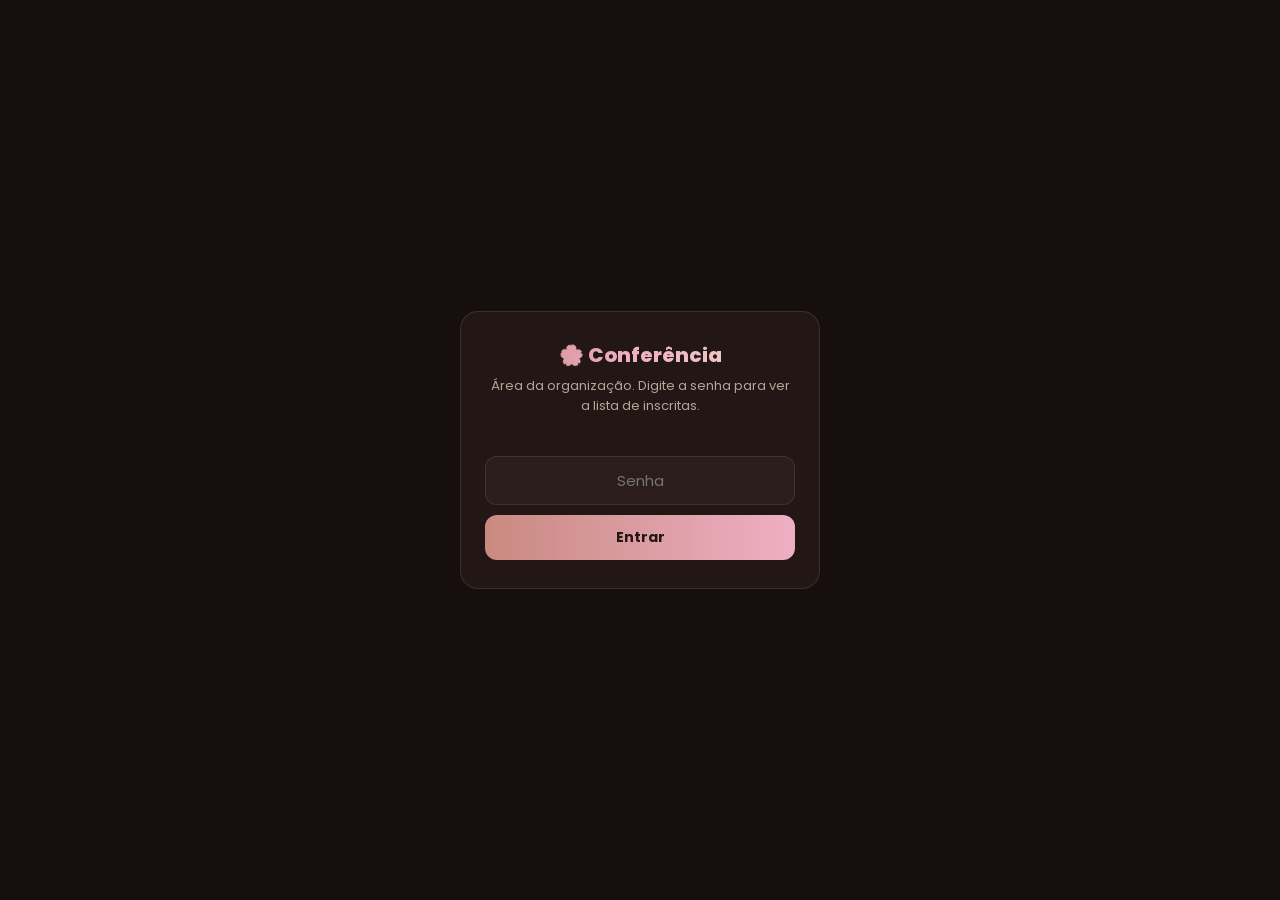
==== conferencia.html @ ba6fb8bf "Cria pagina de conferencia (check-in) no site, alimentada pela planilha - Apps Script: doGet retorna" ====
<!DOCTYPE html>
<html lang="pt-BR">
<head>
<meta charset="UTF-8">
<meta name="viewport" content="width=device-width, initial-scale=1.0">
<meta name="robots" content="noindex,nofollow">
<meta name="theme-color" content="#c88a80">
<title>Conferência 🌸 Mulheres Curadas</title>
<link rel="preconnect" href="https://fonts.googleapis.com">
<link rel="preconnect" href="https://fonts.gstatic.com" crossorigin>
<link href="https://fonts.googleapis.com/css2?family=Poppins:wght@400;500;600;700;800&display=swap" rel="stylesheet">
<style>
  :root{
    --bg:#170f0d; --card:#221715; --card-2:#2c1e1a;
    --pink:#c88a80; --pink-2:#efaec4; --nude:#edd6c4;
    --text:#f6efe9; --muted:#b6a498; --border:rgba(255,255,255,.10);
    --input:#2a1d1a; --ok:#6fcf97; --ok-bg:rgba(111,207,151,.14);
  }
  *{box-sizing:border-box;margin:0;padding:0}
  body{font-family:'Poppins',sans-serif;background:var(--bg);color:var(--text);
    min-height:100vh;padding:18px 14px 60px;-webkit-tap-highlight-color:transparent}
  .wrap{width:100%;max-width:760px;margin:0 auto}
  .grad{background:linear-gradient(90deg,var(--pink) 0%,var(--pink-2) 45%,var(--nude) 100%);
    -webkit-background-clip:text;background-clip:text;color:transparent}
  header{text-align:center;margin-bottom:18px}
  header img{max-width:230px;width:60%;height:auto;margin-bottom:6px}
  header h1{font-size:22px;font-weight:800;letter-spacing:-.5px}
  header .sub{color:var(--muted);font-size:13px;margin-top:2px}

  /* cartoes de contagem */
  .cards{display:grid;grid-template-columns:repeat(3,1fr);gap:10px;margin:16px 0}
  .card{background:var(--card);border:1px solid var(--border);border-radius:14px;padding:14px 10px;text-align:center}
  .card .n{font-size:26px;font-weight:800;line-height:1}
  .card .l{font-size:12px;color:var(--muted);margin-top:5px}
  .card.presentes .n{color:var(--ok)}

  .toolbar{display:flex;gap:8px;flex-wrap:wrap;align-items:center;margin-bottom:12px}
  input.busca{flex:1;min-width:180px;background:var(--input);border:1px solid var(--border);
    color:var(--text);border-radius:12px;padding:12px 14px;font-family:inherit;font-size:15px}
  input.busca::placeholder{color:var(--muted)}
  button.btn{background:linear-gradient(90deg,var(--pink),var(--pink-2));border:0;color:#241713;
    font-weight:700;font-family:inherit;border-radius:12px;padding:12px 16px;font-size:14px;cursor:pointer}
  button.ghost{background:var(--card);border:1px solid var(--border);color:var(--text)}

  .chips{display:flex;gap:8px;flex-wrap:wrap;margin-bottom:14px}
  .chip{background:var(--card);border:1px solid var(--border);color:var(--muted);
    border-radius:999px;padding:7px 13px;font-size:13px;font-weight:600;cursor:pointer;white-space:nowrap}
  .chip.on{background:var(--pink);color:#241713;border-color:transparent}

  .lista{display:flex;flex-direction:column;gap:9px}
  .item{display:flex;align-items:center;gap:12px;background:var(--card);border:1px solid var(--border);
    border-radius:14px;padding:12px 14px}
  .item.pres{background:var(--ok-bg);border-color:rgba(111,207,151,.4)}
  .item .info{flex:1;min-width:0}
  .item .nome{font-weight:600;font-size:15px;overflow:hidden;text-overflow:ellipsis;white-space:nowrap}
  .item .meta{color:var(--muted);font-size:12px;margin-top:3px;display:flex;gap:8px;flex-wrap:wrap;align-items:center}
  .item .grp{background:var(--card-2);border:1px solid var(--border);border-radius:6px;padding:1px 7px;font-size:11px}
  .item .meta a{color:var(--pink-2);text-decoration:none}
  /* botao presente */
  .toggle{flex-shrink:0;border:1px solid var(--border);background:var(--card-2);color:var(--muted);
    border-radius:999px;padding:9px 14px;font-size:13px;font-weight:700;cursor:pointer;display:flex;align-items:center;gap:6px}
  .toggle.on{background:var(--ok);color:#12331f;border-color:transparent}

  .msg{text-align:center;color:var(--muted);padding:30px 10px;font-size:14px}
  .foot{text-align:center;color:var(--muted);font-size:12px;margin-top:18px}

  /* tela de senha */
  .gate{position:fixed;inset:0;background:var(--bg);display:flex;align-items:center;justify-content:center;padding:24px;z-index:10}
  .gate .box{background:var(--card);border:1px solid var(--border);border-radius:18px;padding:28px 24px;max-width:360px;width:100%;text-align:center}
  .gate h2{font-size:20px;font-weight:800;margin-bottom:6px}
  .gate p{color:var(--muted);font-size:13px;margin-bottom:16px}
  .gate input{width:100%;background:var(--input);border:1px solid var(--border);color:var(--text);
    border-radius:12px;padding:12px 14px;font-family:inherit;font-size:15px;margin-bottom:10px;text-align:center}
  .gate .erro{color:#e88;font-size:13px;min-height:18px;margin-bottom:6px}
  .hidden{display:none!important}
</style>
</head>
<body>
  <!-- ===== SENHA ===== -->
  <div class="gate" id="gate">
    <div class="box">
      <h2 class="grad">🌸 Conferência</h2>
      <p>Área da organização. Digite a senha para ver a lista de inscritas.</p>
      <div class="erro" id="gateErro"></div>
      <input type="password" id="senha" placeholder="Senha" autocomplete="off">
      <button class="btn" id="entrar" style="width:100%">Entrar</button>
    </div>
  </div>

  <!-- ===== CONTEUDO ===== -->
  <div class="wrap hidden" id="app">
    <header>
      <img src="wordmark-mulheres-curadas.png" alt="Mulheres Curadas">
      <h1 class="grad">Lista de conferência</h1>
      <div class="sub" id="sub">Carregando…</div>
    </header>

    <div class="cards">
      <div class="card"><div class="n" id="cTotal">–</div><div class="l">Inscritas</div></div>
      <div class="card presentes"><div class="n" id="cPres">–</div><div class="l">Presentes</div></div>
      <div class="card"><div class="n" id="cFalta">–</div><div class="l">Faltam</div></div>
    </div>

    <div class="toolbar">
      <input class="busca" id="busca" placeholder="🔎 Buscar por nome, e-mail ou WhatsApp…">
      <button class="btn ghost" id="recarregar">↻ Atualizar</button>
    </div>
    <div class="chips" id="chips"></div>

    <div class="lista" id="lista"></div>
    <div class="msg hidden" id="vazio">Nenhuma inscrita encontrada.</div>
    <div class="foot" id="foot"></div>
  </div>

<script>
  // URL do seu Apps Script (a mesma do formulario de inscricao)
  var URL_API = "https://script.google.com/macros/s/AKfycbwa2jGLDt2H690COhdR-tuwE6iXVcu6eTug3nGeHMNS7JD3FiXWc-SCkxviSReRKWU4_g/exec";

  var CHAVE = localStorage.getItem('mc_chave') || '';
  var DADOS = [], FILTRO_GRUPO = 'Todos', BUSCA = '';

  // ---- JSONP (busca a lista sem problema de CORS) ----
  function carregar(chave){
    return new Promise(function(resolve,reject){
      var cb = 'mc_cb_' + Math.floor(Math.random()*1e9);
      var s = document.createElement('script');
      var to = setTimeout(function(){ limpar(); reject(new Error('timeout')); }, 15000);
      function limpar(){ try{delete window[cb];}catch(e){window[cb]=undefined;} if(s.parentNode)s.parentNode.removeChild(s); clearTimeout(to); }
      window[cb] = function(d){ limpar(); resolve(d); };
      s.onerror = function(){ limpar(); reject(new Error('rede')); };
      s.src = URL_API + '?lista=1&chave=' + encodeURIComponent(chave) + '&callback=' + cb + '&_=' + Date.now();
      document.body.appendChild(s);
    });
  }

  function marcarPresenca(email, presente){
    // envio "fire and forget" (nao precisa esperar resposta)
    fetch(URL_API, { method:'POST', mode:'no-cors',
      body: JSON.stringify({ acao:'presenca', chave:CHAVE, email:email, presente:presente }) });
  }

  // ---- render ----
  function contadores(){
    var pres = DADOS.filter(function(x){return x.presente;}).length;
    document.getElementById('cTotal').textContent = DADOS.length;
    document.getElementById('cPres').textContent  = pres;
    document.getElementById('cFalta').textContent = DADOS.length - pres;
  }

  function montarChips(){
    var grupos = {}; DADOS.forEach(function(x){ grupos[x.grupo]=(grupos[x.grupo]||0)+1; });
    var nomes = ['Todos'].concat(Object.keys(grupos).sort(function(a,b){return a.localeCompare(b,'pt-BR');}));
    var el = document.getElementById('chips'); el.innerHTML='';
    nomes.forEach(function(g){
      var c = document.createElement('div');
      c.className = 'chip' + (g===FILTRO_GRUPO?' on':'');
      c.textContent = g==='Todos' ? ('Todos ('+DADOS.length+')') : (g+' ('+grupos[g]+')');
      c.onclick = function(){ FILTRO_GRUPO=g; montarChips(); render(); };
      el.appendChild(c);
    });
  }

  function render(){
    var termo = BUSCA.trim().toLowerCase();
    var vis = DADOS.filter(function(x){
      if (FILTRO_GRUPO!=='Todos' && x.grupo!==FILTRO_GRUPO) return false;
      if (!termo) return true;
      return (x.nome+' '+x.email+' '+x.whatsapp).toLowerCase().indexOf(termo) !== -1;
    });
    var lista = document.getElementById('lista'); lista.innerHTML='';
    document.getElementById('vazio').classList.toggle('hidden', vis.length>0);
    vis.forEach(function(x){
      var zap = (x.whatsapp||'').replace(/\D/g,'');
      var it = document.createElement('div');
      it.className = 'item' + (x.presente?' pres':'');
      it.innerHTML =
        '<div class="info">'+
          '<div class="nome">'+esc(x.nome)+'</div>'+
          '<div class="meta"><span class="grp">'+esc(x.grupo)+'</span>'+
            (zap? '<a href="https://wa.me/55'+zap+'" target="_blank">📱 '+esc(x.whatsapp)+'</a>':'')+
            (x.email? '<span>✉️ '+esc(x.email)+'</span>':'')+
          '</div>'+
        '</div>';
      var b = document.createElement('button');
      b.className = 'toggle' + (x.presente?' on':'');
      b.textContent = x.presente ? '✓ Presente' : 'Marcar';
      b.onclick = function(){
        x.presente = !x.presente;
        marcarPresenca(x.email, x.presente);
        contadores(); render();
      };
      it.appendChild(b);
      lista.appendChild(it);
    });
  }

  function esc(s){ return String(s||'').replace(/[&<>"]/g,function(c){return {'&':'&amp;','<':'&lt;','>':'&gt;','"':'&quot;'}[c];}); }

  function abrirLista(){
    document.getElementById('sub').textContent = 'Carregando…';
    carregar(CHAVE).then(function(r){
      if(!r || r.ok===false){
        // senha errada -> volta pra tela de senha
        localStorage.removeItem('mc_chave');
        document.getElementById('app').classList.add('hidden');
        document.getElementById('gate').classList.remove('hidden');
        document.getElementById('gateErro').textContent = 'Senha incorreta. Tente de novo.';
        return;
      }
      DADOS = r.inscricoes || [];
      document.getElementById('gate').classList.add('hidden');
      document.getElementById('app').classList.remove('hidden');
      document.getElementById('sub').textContent = 'Atualizado às ' + (r.atualizadoEm||'agora');
      document.getElementById('foot').textContent = 'Toque em "Marcar" quando a pessoa chegar. As marcações ficam salvas na planilha.';
      contadores(); montarChips(); render();
    }).catch(function(){
      document.getElementById('sub').textContent = 'Erro ao carregar. Toque em ↻ Atualizar.';
    });
  }

  // ---- eventos ----
  document.getElementById('entrar').onclick = function(){
    var s = document.getElementById('senha').value.trim();
    if(!s){ document.getElementById('gateErro').textContent='Digite a senha.'; return; }
    CHAVE = s; localStorage.setItem('mc_chave', s);
    document.getElementById('gateErro').textContent='';
    abrirLista();
  };
  document.getElementById('senha').addEventListener('keydown', function(e){ if(e.key==='Enter') document.getElementById('entrar').click(); });
  document.getElementById('busca').addEventListener('input', function(e){ BUSCA=e.target.value; render(); });
  document.getElementById('recarregar').onclick = abrirLista;

  // se ja tem senha salva, entra direto
  if(CHAVE){ document.getElementById('gate').classList.add('hidden'); document.getElementById('app').classList.remove('hidden'); abrirLista(); }
</script>
</body>
</html>
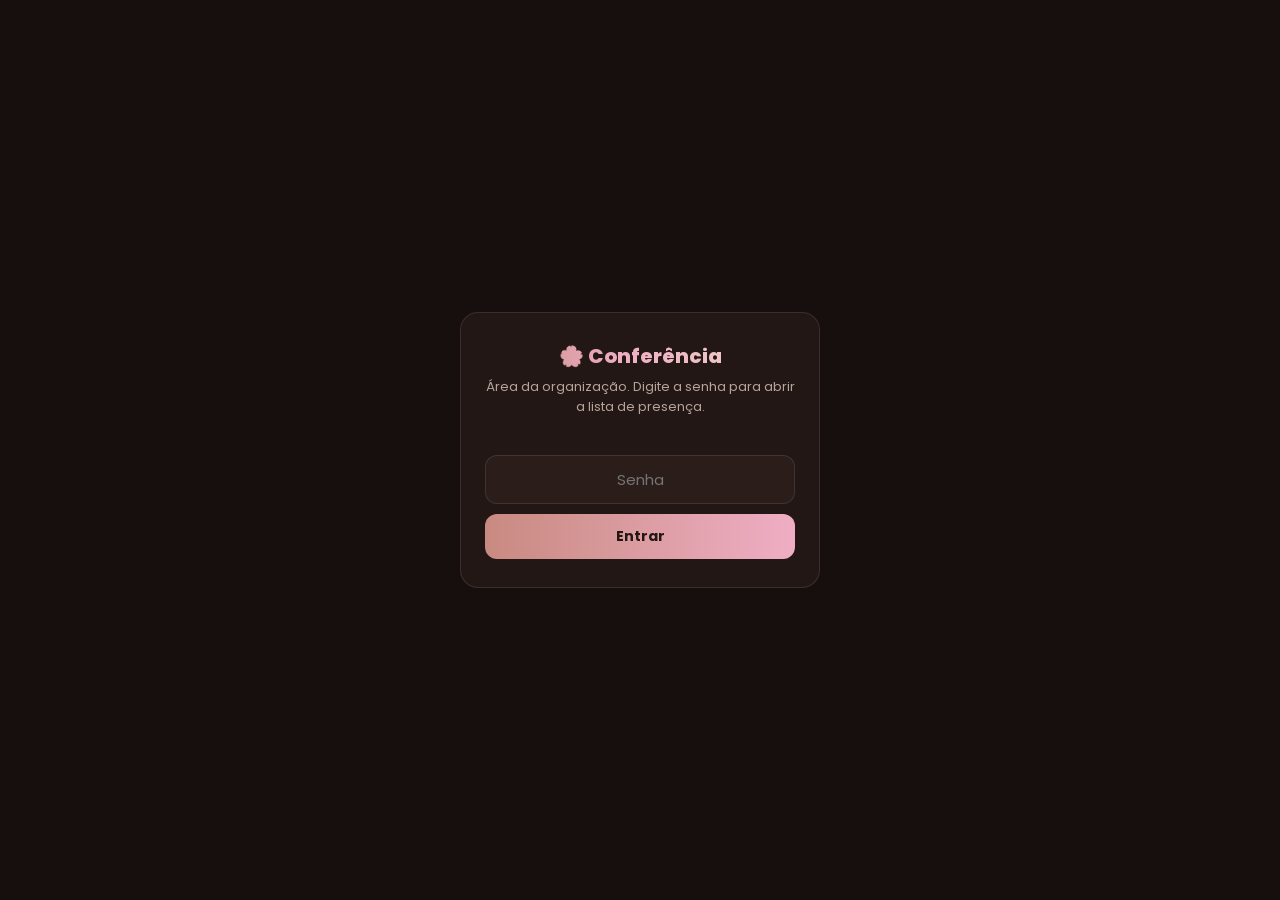
==== commit 6a3f4b20: "Torna a pagina de conferencia autossuficiente (funciona sem Apps Script) Lista de 93 inscritas embut" ====
--- a/conferencia.html
+++ b/conferencia.html
@@ -22,12 +22,11 @@
   .wrap{width:100%;max-width:760px;margin:0 auto}
   .grad{background:linear-gradient(90deg,var(--pink) 0%,var(--pink-2) 45%,var(--nude) 100%);
     -webkit-background-clip:text;background-clip:text;color:transparent}
-  header{text-align:center;margin-bottom:18px}
-  header img{max-width:230px;width:60%;height:auto;margin-bottom:6px}
-  header h1{font-size:22px;font-weight:800;letter-spacing:-.5px}
+  header{text-align:center;margin-bottom:16px}
+  header img{max-width:220px;width:58%;height:auto;margin-bottom:6px}
+  header h1{font-size:21px;font-weight:800;letter-spacing:-.5px}
   header .sub{color:var(--muted);font-size:13px;margin-top:2px}
 
-  /* cartoes de contagem */
   .cards{display:grid;grid-template-columns:repeat(3,1fr);gap:10px;margin:16px 0}
   .card{background:var(--card);border:1px solid var(--border);border-radius:14px;padding:14px 10px;text-align:center}
   .card .n{font-size:26px;font-weight:800;line-height:1}
@@ -35,12 +34,12 @@
   .card.presentes .n{color:var(--ok)}
 
   .toolbar{display:flex;gap:8px;flex-wrap:wrap;align-items:center;margin-bottom:12px}
-  input.busca{flex:1;min-width:180px;background:var(--input);border:1px solid var(--border);
+  input.busca{flex:1;min-width:170px;background:var(--input);border:1px solid var(--border);
     color:var(--text);border-radius:12px;padding:12px 14px;font-family:inherit;font-size:15px}
   input.busca::placeholder{color:var(--muted)}
   button.btn{background:linear-gradient(90deg,var(--pink),var(--pink-2));border:0;color:#241713;
     font-weight:700;font-family:inherit;border-radius:12px;padding:12px 16px;font-size:14px;cursor:pointer}
-  button.ghost{background:var(--card);border:1px solid var(--border);color:var(--text)}
+  button.ghost{background:var(--card);border:1px solid var(--border);color:var(--muted)}
 
   .chips{display:flex;gap:8px;flex-wrap:wrap;margin-bottom:14px}
   .chip{background:var(--card);border:1px solid var(--border);color:var(--muted);
@@ -49,29 +48,27 @@
 
   .lista{display:flex;flex-direction:column;gap:9px}
   .item{display:flex;align-items:center;gap:12px;background:var(--card);border:1px solid var(--border);
-    border-radius:14px;padding:12px 14px}
+    border-radius:14px;padding:13px 14px}
   .item.pres{background:var(--ok-bg);border-color:rgba(111,207,151,.4)}
   .item .info{flex:1;min-width:0}
   .item .nome{font-weight:600;font-size:15px;overflow:hidden;text-overflow:ellipsis;white-space:nowrap}
-  .item .meta{color:var(--muted);font-size:12px;margin-top:3px;display:flex;gap:8px;flex-wrap:wrap;align-items:center}
-  .item .grp{background:var(--card-2);border:1px solid var(--border);border-radius:6px;padding:1px 7px;font-size:11px}
-  .item .meta a{color:var(--pink-2);text-decoration:none}
-  /* botao presente */
+  .item .grp{display:inline-block;margin-top:4px;background:var(--card-2);border:1px solid var(--border);
+    border-radius:6px;padding:1px 7px;font-size:11px;color:var(--muted)}
   .toggle{flex-shrink:0;border:1px solid var(--border);background:var(--card-2);color:var(--muted);
-    border-radius:999px;padding:9px 14px;font-size:13px;font-weight:700;cursor:pointer;display:flex;align-items:center;gap:6px}
+    border-radius:999px;padding:10px 15px;font-size:13px;font-weight:700;cursor:pointer}
   .toggle.on{background:var(--ok);color:#12331f;border-color:transparent}
 
-  .msg{text-align:center;color:var(--muted);padding:30px 10px;font-size:14px}
-  .foot{text-align:center;color:var(--muted);font-size:12px;margin-top:18px}
+  .msg{text-align:center;color:var(--muted);padding:26px 10px;font-size:14px}
+  .foot{text-align:center;color:var(--muted);font-size:12px;margin-top:18px;line-height:1.6}
+  .foot a{color:var(--pink-2);cursor:pointer}
 
-  /* tela de senha */
   .gate{position:fixed;inset:0;background:var(--bg);display:flex;align-items:center;justify-content:center;padding:24px;z-index:10}
   .gate .box{background:var(--card);border:1px solid var(--border);border-radius:18px;padding:28px 24px;max-width:360px;width:100%;text-align:center}
   .gate h2{font-size:20px;font-weight:800;margin-bottom:6px}
   .gate p{color:var(--muted);font-size:13px;margin-bottom:16px}
   .gate input{width:100%;background:var(--input);border:1px solid var(--border);color:var(--text);
     border-radius:12px;padding:12px 14px;font-family:inherit;font-size:15px;margin-bottom:10px;text-align:center}
-  .gate .erro{color:#e88;font-size:13px;min-height:18px;margin-bottom:6px}
+  .gate .erro{color:#e88;font-size:13px;min-height:18px;margin-bottom:4px}
   .hidden{display:none!important}
 </style>
 </head>
@@ -80,7 +77,7 @@
   <div class="gate" id="gate">
     <div class="box">
       <h2 class="grad">🌸 Conferência</h2>
-      <p>Área da organização. Digite a senha para ver a lista de inscritas.</p>
+      <p>Área da organização. Digite a senha para abrir a lista de presença.</p>
       <div class="erro" id="gateErro"></div>
       <input type="password" id="senha" placeholder="Senha" autocomplete="off">
       <button class="btn" id="entrar" style="width:100%">Entrar</button>
@@ -91,8 +88,8 @@
   <div class="wrap hidden" id="app">
     <header>
       <img src="wordmark-mulheres-curadas.png" alt="Mulheres Curadas">
-      <h1 class="grad">Lista de conferência</h1>
-      <div class="sub" id="sub">Carregando…</div>
+      <h1 class="grad">Lista de presença</h1>
+      <div class="sub">1º de agosto de 2026 • toque para marcar quem chegou</div>
     </header>
 
     <div class="cards">
@@ -102,136 +99,90 @@
     </div>
 
     <div class="toolbar">
-      <input class="busca" id="busca" placeholder="🔎 Buscar por nome, e-mail ou WhatsApp…">
-      <button class="btn ghost" id="recarregar">↻ Atualizar</button>
+      <input class="busca" id="busca" placeholder="🔎 Buscar por nome…">
     </div>
     <div class="chips" id="chips"></div>
 
     <div class="lista" id="lista"></div>
-    <div class="msg hidden" id="vazio">Nenhuma inscrita encontrada.</div>
-    <div class="foot" id="foot"></div>
+    <div class="msg hidden" id="vazio">Ninguém encontrado com esse nome.</div>
+    <div class="foot">
+      As marcações ficam salvas <b>neste aparelho</b>. Use sempre o mesmo celular para conferir.<br>
+      <a id="limpar">↺ Limpar todas as marcações</a>
+    </div>
   </div>
 
 <script>
-  // URL do seu Apps Script (a mesma do formulario de inscricao)
-  var URL_API = "https://script.google.com/macros/s/AKfycbwa2jGLDt2H690COhdR-tuwE6iXVcu6eTug3nGeHMNS7JD3FiXWc-SCkxviSReRKWU4_g/exec";
+  // ===== LISTA DE INSCRITAS (nome + setor) — atualizada em 31/07 =====
+  var DATA = [{"n":"ADRIELLE RODRIGUES FIDELES PINHEIRO","g":"CONVIDADAS"},{"n":"ALEXANDRA CAVALCANTE","g":"CONVIDADAS"},{"n":"AMANDA HULY","g":"CONVIDADAS"},{"n":"ANA PAULA","g":"CONVIDADAS"},{"n":"ANDREA DA SILVA FREITAS","g":"CONVIDADAS"},{"n":"ANTONIA RAQUEL","g":"CONVIDADAS"},{"n":"BIANCA DE CASTRO ROCHA","g":"CONVIDADAS"},{"n":"BRUNA KAREN","g":"CONVIDADAS"},{"n":"BRUNA LIMA","g":"CONVIDADAS"},{"n":"CAMILA DE ARAÚJO RIBEIRO","g":"CONVIDADAS"},{"n":"CLEIDELENE NOGUEIRA NUNES","g":"CONVIDADAS"},{"n":"CRISTIANA ARAUJO DA COSTA MONTEIRO","g":"CONVIDADAS"},{"n":"CRISTIANE CRUZ","g":"CONVIDADAS"},{"n":"CRISTINA VALERIO","g":"CONVIDADAS"},{"n":"DARLYANE DA SILVA OLIVEIRA","g":"CONVIDADAS"},{"n":"ELAINE","g":"CONVIDADAS"},{"n":"ELISANGELA SILVA ARAÚJO","g":"CONVIDADAS"},{"n":"ELVIRENE VALÉRIO","g":"CONVIDADAS"},{"n":"ELZIMAR CUNHA DA SILVA","g":"CONVIDADAS"},{"n":"EMILE MARINHO","g":"CONVIDADAS"},{"n":"EVILA SOUSA","g":"CONVIDADAS"},{"n":"HELLEN ALENCAR","g":"CONVIDADAS"},{"n":"HERMANUELE MOTA ANDRADE LOBÃO","g":"CONVIDADAS"},{"n":"IASMIM CALIXTO","g":"CONVIDADAS"},{"n":"IVONETE MARINHO","g":"CONVIDADAS"},{"n":"JESSIKA SZABO","g":"CONVIDADAS"},{"n":"JOSIELE MHENDES DIAS LIMA","g":"CONVIDADAS"},{"n":"KAROLINE RODRIGUES","g":"CONVIDADAS"},{"n":"LARISSA VASCONCELOS","g":"CONVIDADAS"},{"n":"LIDIANE MONTE","g":"CONVIDADAS"},{"n":"LUANA VANESSA","g":"CONVIDADAS"},{"n":"MARIA ANETE MARINHO DA SILVA","g":"CONVIDADAS"},{"n":"MARIA DO SOCORRO PEREIRA SAMPAIO","g":"CONVIDADAS"},{"n":"MARIA SAYONARA ALVES GURGEL","g":"CONVIDADAS"},{"n":"MILENE BARROSO","g":"CONVIDADAS"},{"n":"NATASHA SARAIVA PAULA","g":"CONVIDADAS"},{"n":"NATÁLIA MOREIRA","g":"CONVIDADAS"},{"n":"PATRICIA BRAGA","g":"CONVIDADAS"},{"n":"PRISCILA NASCIMENTO COSTA PEREIRA","g":"CONVIDADAS"},{"n":"ROSE MARINHO","g":"CONVIDADAS"},{"n":"VITORIA OLIVEIRA ALBUQUERQUE","g":"CONVIDADAS"},{"n":"ALICE VITÓRIA","g":"SGROUP NACIONAL"},{"n":"AMANDA SOUSA DIAS","g":"SGROUP NACIONAL"},{"n":"ANTONIA SOLANGE SILVEIRA","g":"SGROUP NACIONAL"},{"n":"CLAUDIANA PAIVA LIMA SILVA","g":"SGROUP NACIONAL"},{"n":"ELIZABETH BERANEK","g":"SGROUP NACIONAL"},{"n":"ERIKA MARQUES LEITAO","g":"SGROUP NACIONAL"},{"n":"FERNANDA LINA LIMA","g":"SGROUP NACIONAL"},{"n":"GEISSIANE MARTINS DE SOUZA ANOS","g":"SGROUP NACIONAL"},{"n":"ISABELLE GOMES","g":"SGROUP NACIONAL"},{"n":"JULIANA DE SOUSA SILVA PAULINO","g":"SGROUP NACIONAL"},{"n":"KAILANNY DA SILVA BARBOSA","g":"SGROUP NACIONAL"},{"n":"LILIANE DA SILVA BANDEIRA","g":"SGROUP NACIONAL"},{"n":"LUANE PEREIRA DE OLIVEIRA PAIVA","g":"SGROUP NACIONAL"},{"n":"LUANNA PEREIRA DE OLIVEIRA PAIVA","g":"SGROUP NACIONAL"},{"n":"MALINDA GAIL ABREU BARROSO","g":"SGROUP NACIONAL"},{"n":"MARIANA GARCIAS MOREIRA","g":"SGROUP NACIONAL"},{"n":"MEIRE MARQUES","g":"SGROUP NACIONAL"},{"n":"MILENA VIANA","g":"SGROUP NACIONAL"},{"n":"SANDRA MOREIRA","g":"SGROUP NACIONAL"},{"n":"SARAH BRITO","g":"SGROUP NACIONAL"},{"n":"STHEFFANY ARAUJO","g":"SGROUP NACIONAL"},{"n":"THAIZ RHAIANE BEZERRA BARROS","g":"SGROUP NACIONAL"},{"n":"THAÍS ADRIANNY DA SILVA","g":"SGROUP NACIONAL"},{"n":"AGLAY CRISTHIAN DE O. TEIXEIRA","g":"SOLYS GESTÃO ADMINISTRATIVA"},{"n":"ANDREYZA MATOS DE OLIVEIRA","g":"SOLYS GESTÃO ADMINISTRATIVA"},{"n":"CAMILA RODRIGUES MESQUITA","g":"SOLYS GESTÃO ADMINISTRATIVA"},{"n":"DEBORA CAVALCANTE SOBRINHO","g":"SOLYS GESTÃO ADMINISTRATIVA"},{"n":"DEBORAH","g":"SOLYS GESTÃO ADMINISTRATIVA"},{"n":"ERILENE SILVA","g":"SOLYS GESTÃO ADMINISTRATIVA"},{"n":"FRANCISCA SAMILA DE BRITO SANTOS","g":"SOLYS GESTÃO ADMINISTRATIVA"},{"n":"GISIANE CUNHA DA SILVA","g":"SOLYS GESTÃO ADMINISTRATIVA"},{"n":"KALINA RODRIGUES CARVALHO","g":"SOLYS GESTÃO ADMINISTRATIVA"},{"n":"KAYLANE SANTOS DE LIMA","g":"SOLYS GESTÃO ADMINISTRATIVA"},{"n":"LIANA HOLANDA","g":"SOLYS GESTÃO ADMINISTRATIVA"},{"n":"MARIA EDILANE VIEIRA DA SILVA","g":"SOLYS GESTÃO ADMINISTRATIVA"},{"n":"SARAH CARDOSO SILVA","g":"SOLYS GESTÃO ADMINISTRATIVA"},{"n":"VITÓRIA RÉGIA ALVES LOPES","g":"SOLYS GESTÃO ADMINISTRATIVA"},{"n":"BRUNA DE JESUS OLIVEIRA","g":"VOLUNTÁRIOS"},{"n":"CRISTINA MARTINS","g":"VOLUNTÁRIOS"},{"n":"DAFINY WENDY GOMES LIMA","g":"VOLUNTÁRIOS"},{"n":"JOÃO DAVI DE SOUZA NASCIMENTO","g":"VOLUNTÁRIOS"},{"n":"LEONARA RODRIGUES","g":"VOLUNTÁRIOS"},{"n":"LUIZ DANILO AZEVEDO","g":"VOLUNTÁRIOS"},{"n":"MANOEL EUFRASIO GALVÃO DO NASCIMENTO","g":"VOLUNTÁRIOS"},{"n":"MARIA DE FÁTIMA DA COSTA ANDRADE","g":"VOLUNTÁRIOS"},{"n":"NATHIELY MORAIS","g":"VOLUNTÁRIOS"},{"n":"NICLAILTON DA COSTA ANDRADE","g":"VOLUNTÁRIOS"},{"n":"OTNIEL DE OLIVEIRA SOARES","g":"VOLUNTÁRIOS"},{"n":"OZIEL DE OLIVEIRA SOARES","g":"VOLUNTÁRIOS"},{"n":"PABLO PATRICK MENDES DA SILVA","g":"VOLUNTÁRIOS"},{"n":"PAMELA DANTAS","g":"VOLUNTÁRIOS"},{"n":"RAFAELA MENDES","g":"VOLUNTÁRIOS"}];
 
-  var CHAVE = localStorage.getItem('mc_chave') || '';
-  var DADOS = [], FILTRO_GRUPO = 'Todos', BUSCA = '';
+  var SENHA = 'curadas2026';
+  var KEY = 'mc_presenca_v1';
+  var pres = JSON.parse(localStorage.getItem(KEY) || '{}');
+  var FILTRO = 'Todos', BUSCA = '';
 
-  // ---- JSONP (busca a lista sem problema de CORS) ----
-  function carregar(chave){
-    return new Promise(function(resolve,reject){
-      var cb = 'mc_cb_' + Math.floor(Math.random()*1e9);
-      var s = document.createElement('script');
-      var to = setTimeout(function(){ limpar(); reject(new Error('timeout')); }, 15000);
-      function limpar(){ try{delete window[cb];}catch(e){window[cb]=undefined;} if(s.parentNode)s.parentNode.removeChild(s); clearTimeout(to); }
-      window[cb] = function(d){ limpar(); resolve(d); };
-      s.onerror = function(){ limpar(); reject(new Error('rede')); };
-      s.src = URL_API + '?lista=1&chave=' + encodeURIComponent(chave) + '&callback=' + cb + '&_=' + Date.now();
-      document.body.appendChild(s);
-    });
+  function salvar(){ localStorage.setItem(KEY, JSON.stringify(pres)); }
+  function esc(s){ return String(s||'').replace(/[&<>"]/g,function(c){return {'&':'&amp;','<':'&lt;','>':'&gt;','"':'&quot;'}[c];}); }
+
+  function contadores(){
+    var p = DATA.filter(function(x){return pres[x.n];}).length;
+    document.getElementById('cTotal').textContent = DATA.length;
+    document.getElementById('cPres').textContent  = p;
+    document.getElementById('cFalta').textContent = DATA.length - p;
   }
-
-  function marcarPresenca(email, presente){
-    // envio "fire and forget" (nao precisa esperar resposta)
-    fetch(URL_API, { method:'POST', mode:'no-cors',
-      body: JSON.stringify({ acao:'presenca', chave:CHAVE, email:email, presente:presente }) });
-  }
-
-  // ---- render ----
-  function contadores(){
-    var pres = DADOS.filter(function(x){return x.presente;}).length;
-    document.getElementById('cTotal').textContent = DADOS.length;
-    document.getElementById('cPres').textContent  = pres;
-    document.getElementById('cFalta').textContent = DADOS.length - pres;
-  }
-
-  function montarChips(){
-    var grupos = {}; DADOS.forEach(function(x){ grupos[x.grupo]=(grupos[x.grupo]||0)+1; });
-    var nomes = ['Todos'].concat(Object.keys(grupos).sort(function(a,b){return a.localeCompare(b,'pt-BR');}));
+  function chips(){
+    var g = {}; DATA.forEach(function(x){ g[x.g]=(g[x.g]||0)+1; });
+    var nomes = ['Todos'].concat(Object.keys(g).sort(function(a,b){return a.localeCompare(b,'pt-BR');}));
     var el = document.getElementById('chips'); el.innerHTML='';
-    nomes.forEach(function(g){
+    nomes.forEach(function(nome){
       var c = document.createElement('div');
-      c.className = 'chip' + (g===FILTRO_GRUPO?' on':'');
-      c.textContent = g==='Todos' ? ('Todos ('+DADOS.length+')') : (g+' ('+grupos[g]+')');
-      c.onclick = function(){ FILTRO_GRUPO=g; montarChips(); render(); };
+      c.className = 'chip'+(nome===FILTRO?' on':'');
+      c.textContent = nome==='Todos' ? ('Todos ('+DATA.length+')') : (nome+' ('+g[nome]+')');
+      c.onclick = function(){ FILTRO=nome; chips(); render(); };
       el.appendChild(c);
     });
   }
-
   function render(){
-    var termo = BUSCA.trim().toLowerCase();
-    var vis = DADOS.filter(function(x){
-      if (FILTRO_GRUPO!=='Todos' && x.grupo!==FILTRO_GRUPO) return false;
-      if (!termo) return true;
-      return (x.nome+' '+x.email+' '+x.whatsapp).toLowerCase().indexOf(termo) !== -1;
+    var t = BUSCA.trim().toLowerCase();
+    var vis = DATA.filter(function(x){
+      if (FILTRO!=='Todos' && x.g!==FILTRO) return false;
+      if (!t) return true;
+      return x.n.toLowerCase().indexOf(t) !== -1;
     });
     var lista = document.getElementById('lista'); lista.innerHTML='';
     document.getElementById('vazio').classList.toggle('hidden', vis.length>0);
     vis.forEach(function(x){
-      var zap = (x.whatsapp||'').replace(/\D/g,'');
+      var on = !!pres[x.n];
       var it = document.createElement('div');
-      it.className = 'item' + (x.presente?' pres':'');
-      it.innerHTML =
-        '<div class="info">'+
-          '<div class="nome">'+esc(x.nome)+'</div>'+
-          '<div class="meta"><span class="grp">'+esc(x.grupo)+'</span>'+
-            (zap? '<a href="https://wa.me/55'+zap+'" target="_blank">📱 '+esc(x.whatsapp)+'</a>':'')+
-            (x.email? '<span>✉️ '+esc(x.email)+'</span>':'')+
-          '</div>'+
-        '</div>';
+      it.className = 'item'+(on?' pres':'');
+      it.innerHTML = '<div class="info"><div class="nome">'+esc(x.n)+'</div><span class="grp">'+esc(x.g)+'</span></div>';
       var b = document.createElement('button');
-      b.className = 'toggle' + (x.presente?' on':'');
-      b.textContent = x.presente ? '✓ Presente' : 'Marcar';
+      b.className = 'toggle'+(on?' on':'');
+      b.textContent = on ? '✓ Presente' : 'Marcar';
       b.onclick = function(){
-        x.presente = !x.presente;
-        marcarPresenca(x.email, x.presente);
-        contadores(); render();
+        if (pres[x.n]) delete pres[x.n]; else pres[x.n]=true;
+        salvar(); contadores(); render();
       };
       it.appendChild(b);
       lista.appendChild(it);
     });
   }
-
-  function esc(s){ return String(s||'').replace(/[&<>"]/g,function(c){return {'&':'&amp;','<':'&lt;','>':'&gt;','"':'&quot;'}[c];}); }
-
-  function abrirLista(){
-    document.getElementById('sub').textContent = 'Carregando…';
-    carregar(CHAVE).then(function(r){
-      if(!r || r.ok===false){
-        // senha errada -> volta pra tela de senha
-        localStorage.removeItem('mc_chave');
-        document.getElementById('app').classList.add('hidden');
-        document.getElementById('gate').classList.remove('hidden');
-        document.getElementById('gateErro').textContent = 'Senha incorreta. Tente de novo.';
-        return;
-      }
-      DADOS = r.inscricoes || [];
-      document.getElementById('gate').classList.add('hidden');
-      document.getElementById('app').classList.remove('hidden');
-      document.getElementById('sub').textContent = 'Atualizado às ' + (r.atualizadoEm||'agora');
-      document.getElementById('foot').textContent = 'Toque em "Marcar" quando a pessoa chegar. As marcações ficam salvas na planilha.';
-      contadores(); montarChips(); render();
-    }).catch(function(){
-      document.getElementById('sub').textContent = 'Erro ao carregar. Toque em ↻ Atualizar.';
-    });
+  function abrir(){
+    document.getElementById('gate').classList.add('hidden');
+    document.getElementById('app').classList.remove('hidden');
+    contadores(); chips(); render();
   }
 
-  // ---- eventos ----
   document.getElementById('entrar').onclick = function(){
     var s = document.getElementById('senha').value.trim();
-    if(!s){ document.getElementById('gateErro').textContent='Digite a senha.'; return; }
-    CHAVE = s; localStorage.setItem('mc_chave', s);
-    document.getElementById('gateErro').textContent='';
-    abrirLista();
+    if (s.toLowerCase() !== SENHA){ document.getElementById('gateErro').textContent='Senha incorreta.'; return; }
+    localStorage.setItem('mc_ok','1'); abrir();
   };
   document.getElementById('senha').addEventListener('keydown', function(e){ if(e.key==='Enter') document.getElementById('entrar').click(); });
   document.getElementById('busca').addEventListener('input', function(e){ BUSCA=e.target.value; render(); });
-  document.getElementById('recarregar').onclick = abrirLista;
-
-  // se ja tem senha salva, entra direto
-  if(CHAVE){ document.getElementById('gate').classList.add('hidden'); document.getElementById('app').classList.remove('hidden'); abrirLista(); }
+  document.getElementById('limpar').onclick = function(){
+    if (confirm('Desmarcar TODAS as presenças? Isso não pode ser desfeito.')){ pres={}; salvar(); contadores(); render(); }
+  };
+  if (localStorage.getItem('mc_ok')==='1') abrir();
 </script>
 </body>
 </html>
